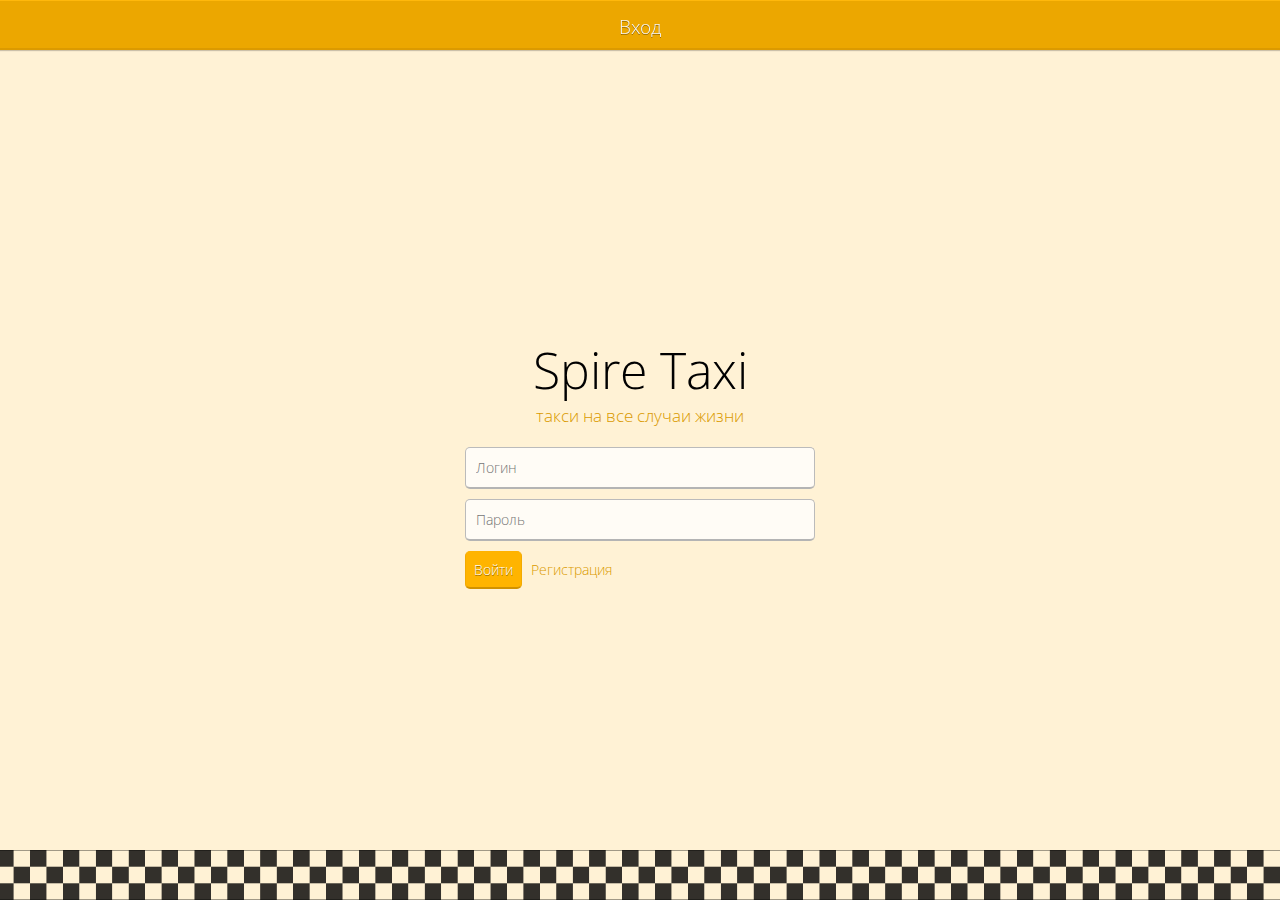
==== www/index.html @ 9522c14a "add_all" ====
<!DOCTYPE HTML>
<html lang="en-US">
<head>
  <meta charset="UTF-8">
  <meta name="viewport" content="width=device-width, initial-scale=1.0, minimum-scale=1.0, maximum-scale=1.0, user-scalable=yes" />
  <title>Spire Taxi</title>
  <link rel="shortcut icon" href="favicon.ico" />
  <link rel="stylesheet" href="css/style.css" />
  <link rel="stylesheet" href="fonts/font-awesome.css">
  <link href='http://fonts.googleapis.com/css?family=Open+Sans:300,400&subset=cyrillic,cyrillic-ext,latin' rel='stylesheet' type='text/css'>
  <script type="text/javascript" src="js/jquery.js"></script>
  <script type="text/javascript" src="js/all.js"></script>
  <script type="text/javascript" src="phonegap.js"></script>
  <script type="text/javascript" src="js/index.js"></script>
  <script type="text/javascript">
      app.initialize();
  </script>
</head>

<body class="home" id="body">
  <div id="navbar" class="navbar t-0 pos-fix ow-h text-a-cen">
    <div class="logo t-0 pos-fix">Вход</div>
  </div>
  <div id="homeContent" class="home-content ow-h marg-0-au">
  <p class="s-taxi text-a-cen">Spire Taxi</p>
  <p class="whois text-a-cen">такси на все случаи жизни</p>
    <form class="reg-form">
      <input id="reg_i1" type="text" placeholder="Логин" />
      <input id="reg_i2" type="text" placeholder="Пароль" />
      <button type="submit">Войти</button>
      <a href="get.html">Регистрация</a>
    </form>
  </div>
</body>
</html>
---- www/css/style.css ----
* {
  margin: 0;
  padding: 0;
  font-family: 'Open Sans', 'Tahoma', 'Arial';
  font-weight: 300;
  box-sizing: border-box;
  -moz-box-sizing: border-box;
  -webkit-box-sizing: border-box;
}
@font-face {
  font-family: FontAwesome;
  src: url(../fonts/fontawesome-webfont.eot);
  src: local(FontAwesome), url(../fonts/fontawesome-webfont.ttf);
  src: local(FontAwesome), url(../fonts/fontawesome-webfont.otf);
  src: local(FontAwesome), url(../fonts/fontawesome-webfont.woff);
  src: local(FontAwesome), url(../fonts/fontawesome-webfont.svg);
}
body {
 /* background-color: #134864;*/
  background-attachment: fixed;
  background-position: left top;
  background-repeat: repeat-x;
  font-size: 16px;
}
.home {
  background-color: #fff2d5;
  background-image: url(../img/homeback.png);
  background-position: right bottom;
  background-attachment: fixed;
  background-repeat: repeat-x;
  background-size: auto 50px;
}
a {
  text-decoration:none;
}
img {
  border: 0px;
  height:100%;
  width:100%;
}
ul {
  list-style: none outside none;
}
input:focus, input:active, button:focus, textarea:focus, button:active, textarea:active, a:focus, a:active {
  outline: 0 none;
}
.font-400 {
  font-weight: 400;
}
.t-0 {
  top:-1px;
}
.b-0 {
  bottom:0;
}
.l-0 {
  left:0;
}
.r-0 {
  right:0;
}
.ow-h, .menu li {
  overflow: hidden;
}
.fl-l {
  float: left;
}
.fl-r {
  float: right;
}
.marg-0-au {
  margin: 0 auto;
}
.text-a-cen {
  text-align: center;
}
.d-block, .menu a, .order-form a {
  display: block;
}
.pos-fix {
  position: fixed;
}
.pos-abs {
  position: absolute;
}
.curs-point {
  cursor: pointer;
}
.curs-def {
  cursor: default;
}
.text-und:hover {
  text-decoration: underline;
}
.trans-025{
  -webkit-transition: all 0.25s ease 0s;
  -moz-transition: all 0.25s ease 0s;
  -ms-transition: all 0.25s ease 0s;
  -o-transition: all 0.25s ease 0s;
  transition: all 0.25s ease 0s;
}


input, select {
  padding: 10px;
  border: 1px solid #bbb;
  width: 100%;
  margin-bottom: 10px;
  font-size: 14px;
  border-radius: 5px;
  border-bottom: 2px solid #b4b4b4;
}
select {
  color: #555;
}
option {
  padding: 0 10px;
}
button {
  padding: 8px;
  border-style: solid;
  border-width: 1px 1px 2px;
  border-color: #ffb200 #f3aa00 #d19200;
  background-color: #ffb400;
  font-size: 14px;
  color: #fff;
  text-shadow: 0 1px 0px #9b6c00;
  border-radius: 5px;
}
button:active, button:focus, button:hover {
  background-color: #f2aa00;
}


.navbar {
  width: 100%;
  height: 51px;
  border-top: 2px solid #ffb80c;
  border-bottom: 2px solid #dc9a00;
  color: #fff;
  box-shadow: 0 1px 1px rgba(0,0,0,.2);
  background: #eca700;
  text-shadow: 0 1px 0px #9b6c00;
}
.logo {
  height: 50px;
  width: 150px;
  padding: 15px 0;
  left:50%;
  margin-left: -75px;
  font-size: 19px;
  color: #f5f5f5;
}
.nav-menu {
  height: 50px;
  width: 50px;
  padding: 11px 0;
  font-size: 24px;
}
.nav-menu.l-0 {
  border-right: 0px solid #d19200;
}
.nav-menu.r-0 {
  border-left: 0px solid #d19200;
}
.nav-menu:active, .nav-menu.active, .nav-menu:focus, .nav-menu:hover {
  background-color: rgba(0,0,0,.08);
  box-shadow: 0 0 4px rgba(0,0,0,.2) inset;
  border-color: #d19200;
}

.menu {
  transform: translateX(-150px);
  -o-transform: translateX(-150px);
  -ms-transform: translateX(-150px);
  -moz-transform: translateX(-150px);
  -webkit-transform: translateX(-150px);
  top: 50px;
  width: 150px;
  min-height: 100px;
  background-color: rgba(40,40,40,.9);
  border: 1px solid #353535;
  text-shadow: 0 1px 0px #000;
  border-bottom-width: 2px;
  border-bottom-color: #272727;
  border-bottom-right-radius: 7px;
}
.menu.active {
  transform: translateX(0);
  -o-transform: translateX(0);
  -ms-transform: translateX(0);
  -moz-transform: translateX(0);
  -webkit-transform: translateX(0);
}

.menu ul {
  text-align: left;
  padding: 15px 0;
}
.menu li {
  height: 39px;
}
.menu a {
  padding: 9px 13px 12px;
  font-size: 14px;
  color: #ddd;
}
.menu a:active, .menu a:focus, .menu a:hover {
  background-color: rgba(0,0,0,.12);
}

.home-content {
  width: 100%;
  padding: 10px 25px;
  max-width: 400px;
  border-radius: 2px;
}
.content {
  margin-top:50px;
  min-height: 400px;
  width: 100%;
}
.s-taxi {
  font-size: 50px;
  padding-bottom:0px;
}
.whois {
  font-size: 17px;
  padding-bottom:20px;
  color: #da9a00;
}
.reg-form {
}
.reg-form input {
  background: #fffcf6;
}
.reg-form a {
  font-size: 14px;
  color: #da9a00;
  margin-left: 5px;
}



/*Order*/

.order-form li {
  border-bottom: 1px solid #ddd;
}
.order-form a {
  padding: 25px 15px;
}
.order-form a:active {
  background-color: #ffeec8;
}
.order-form h4 {
  font-size: 18px;
  color: #000;
}
.order-form p {
  font-size: 16px;
  color: #da9a00;
}
.button-box {
  padding: 20px 45px;
  background-color: #eee;
  border-top: 1px solid #ddd;
  width: 100%;

}
.button-box button {
  width: 100%;
  padding: 15px 0;
  font-size: 14px;
}


/* Adress */

.address-form {
  padding: 20px 10px;
}
.input {
  height: 50px;
}
.address-form input {
  padding-right: 36px;
}
.address-form .input i {
  margin-left: -50px;
  padding: 11px 12px;
  color: #999;
  font-size: 20px;
}
.address-form button {
}

.address-form select {
  width: 48%;
  margin-right: 1%;
}
.address-form select.fl-r {
  margin-left: 1%;
  margin-right: 0;
}
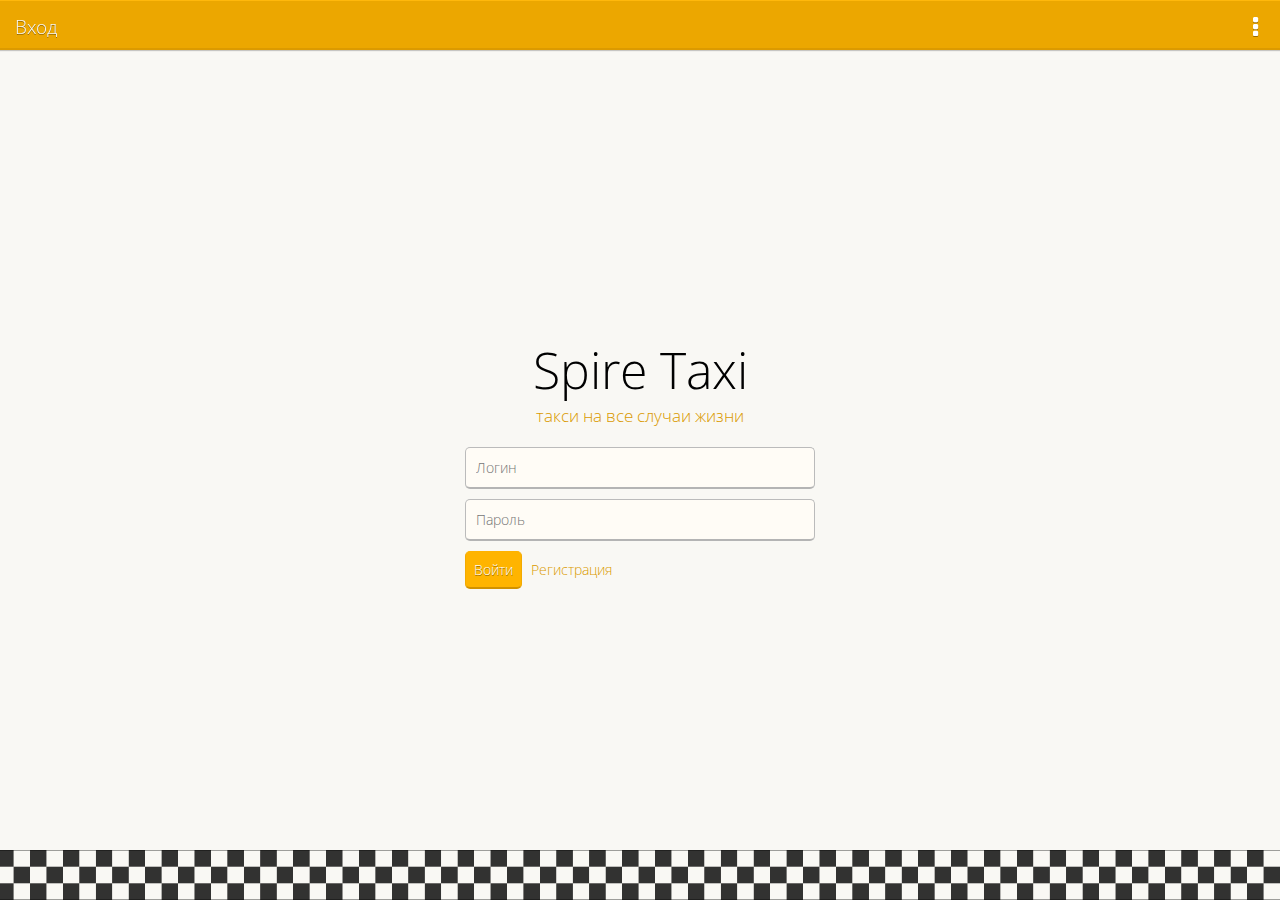
==== commit 1d4a71af: "new add" ====
--- a/www/index.html
+++ b/www/index.html
@@ -18,8 +18,14 @@
 </head>
 
 <body class="home" id="body">
-  <div id="navbar" class="navbar t-0 pos-fix ow-h text-a-cen">
-    <div class="logo t-0 pos-fix">Вход</div>
+  <div id="navbar" class="navbar t-0 pos-fix ow-h">
+    <div class="logo t-0 l-0 pos-fix">Вход</div>
+    <div id="open_menu" class="nav-menu t-0 r-0 pos-fix text-a-cen"><i class="fa fa-ellipsis-v"></i></div>
+    <div id="menu" class="menu pos-fix ow-h r-0 trans-025">
+      <ul>
+        <li><a href="">О программе</a></li>
+      </ul>
+    </div>
   </div>
   <div id="homeContent" class="home-content ow-h marg-0-au">
   <p class="s-taxi text-a-cen">Spire Taxi</p>
--- a/www/css/style.css
+++ b/www/css/style.css
@@ -23,7 +23,7 @@
   font-size: 16px;
 }
 .home {
-  background-color: #fff2d5;
+  background-color: #f9f8f4;
   background-image: url(../img/homeback.png);
   background-position: right bottom;
   background-attachment: fixed;
@@ -109,6 +109,18 @@
   font-size: 14px;
   border-radius: 5px;
   border-bottom: 2px solid #b4b4b4;
+}
+input[placeholder]          {
+  text-overflow:ellipsis;
+}
+input::-moz-placeholder     {
+  text-overflow:ellipsis;
+} 
+input:-moz-placeholder      {
+  text-overflow:ellipsis;
+} 
+input:-ms-input-placeholder {
+  text-overflow:ellipsis;
 }
 select {
   color: #555;
@@ -145,9 +157,14 @@
 .logo {
   height: 50px;
   width: 150px;
-  padding: 15px 0;
-  left:50%;
-  margin-left: -75px;
+  padding: 15px 15px;
+  font-size: 19px;
+  color: #f5f5f5;
+}
+.logo {
+  height: 50px;
+  width: 150px;
+  padding: 15px 15px;
   font-size: 19px;
   color: #f5f5f5;
 }
@@ -170,27 +187,19 @@
 }
 
 .menu {
-  transform: translateX(-150px);
-  -o-transform: translateX(-150px);
-  -ms-transform: translateX(-150px);
-  -moz-transform: translateX(-150px);
-  -webkit-transform: translateX(-150px);
   top: 50px;
-  width: 150px;
-  min-height: 100px;
+  display: none;
+  width: 130px;
+  min-height: 50px;
   background-color: rgba(40,40,40,.9);
   border: 1px solid #353535;
   text-shadow: 0 1px 0px #000;
   border-bottom-width: 2px;
   border-bottom-color: #272727;
-  border-bottom-right-radius: 7px;
+  border-bottom-left-radius: 7px;
 }
 .menu.active {
-  transform: translateX(0);
-  -o-transform: translateX(0);
-  -ms-transform: translateX(0);
-  -moz-transform: translateX(0);
-  -webkit-transform: translateX(0);
+  display: block;
 }
 
 .menu ul {
@@ -201,7 +210,7 @@
   height: 39px;
 }
 .menu a {
-  padding: 9px 13px 12px;
+  padding: 9px 0 12px 18px;
   font-size: 14px;
   color: #ddd;
 }
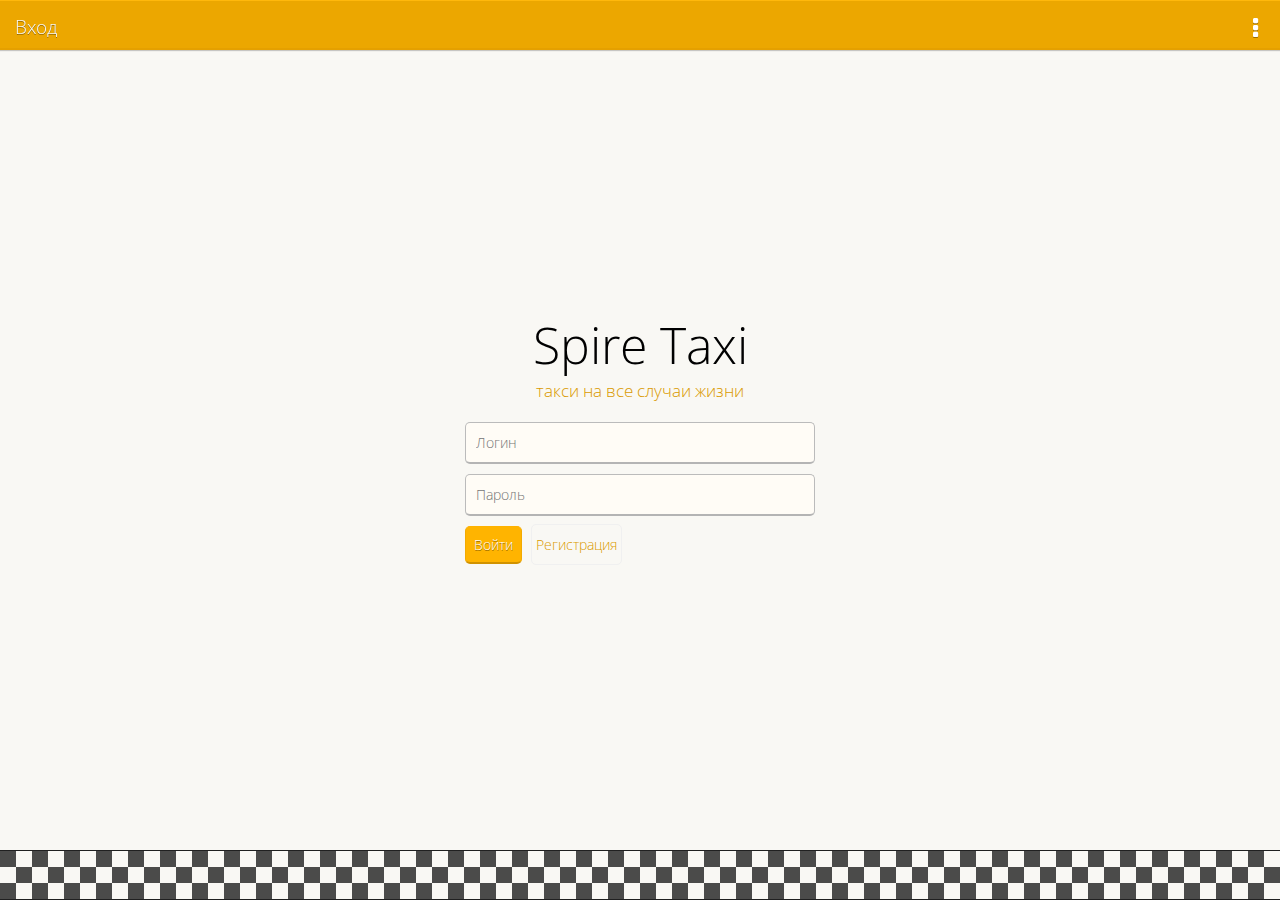
==== commit 4b5e07b3: "add register page" ====
--- a/www/index.html
+++ b/www/index.html
@@ -17,7 +17,7 @@
   </script>
 </head>
 
-<body class="home" id="body">
+<body id="body">
   <div id="navbar" class="navbar t-0 pos-fix ow-h">
     <div class="logo t-0 l-0 pos-fix">Вход</div>
     <div id="open_menu" class="nav-menu t-0 r-0 pos-fix text-a-cen"><i class="fa fa-ellipsis-v"></i></div>
@@ -27,6 +27,7 @@
       </ul>
     </div>
   </div>
+  <div class="home ow-h" id="home">
   <div id="homeContent" class="home-content ow-h marg-0-au">
   <p class="s-taxi text-a-cen">Spire Taxi</p>
   <p class="whois text-a-cen">такси на все случаи жизни</p>
@@ -34,8 +35,9 @@
       <input id="reg_i1" type="text" placeholder="Логин" />
       <input id="reg_i2" type="text" placeholder="Пароль" />
       <button type="submit">Войти</button>
-      <a href="get.html">Регистрация</a>
+      <a href="reg.html">Регистрация</a>
     </form>
+  </div>
   </div>
 </body>
 </html>--- a/www/css/style.css
+++ b/www/css/style.css
@@ -25,7 +25,7 @@
 .home {
   background-color: #f9f8f4;
   background-image: url(../img/homeback.png);
-  background-position: right bottom;
+  background-position: left bottom;
   background-attachment: fixed;
   background-repeat: repeat-x;
   background-size: auto 50px;
@@ -148,11 +148,11 @@
   width: 100%;
   height: 51px;
   border-top: 2px solid #ffb80c;
-  border-bottom: 2px solid #dc9a00;
+  border-bottom: 2px solid #e5a000;
   color: #fff;
-  box-shadow: 0 1px 1px rgba(0,0,0,.2);
   background: #eca700;
   text-shadow: 0 1px 0px #9b6c00;
+  box-shadow: 0 1px 1px rgba(0, 0, 0, 0.2);
 }
 .logo {
   height: 50px;
@@ -161,17 +161,10 @@
   font-size: 19px;
   color: #f5f5f5;
 }
-.logo {
-  height: 50px;
-  width: 150px;
-  padding: 15px 15px;
-  font-size: 19px;
-  color: #f5f5f5;
-}
 .nav-menu {
   height: 50px;
   width: 50px;
-  padding: 11px 0;
+  padding: 12px 0;
   font-size: 24px;
 }
 .nav-menu.l-0 {
@@ -188,7 +181,7 @@
 
 .menu {
   top: 50px;
-  display: none;
+  visibility: hidden;
   width: 130px;
   min-height: 50px;
   background-color: rgba(40,40,40,.9);
@@ -199,7 +192,7 @@
   border-bottom-left-radius: 7px;
 }
 .menu.active {
-  display: block;
+  visibility: visible;
 }
 
 .menu ul {
@@ -217,7 +210,14 @@
 .menu a:active, .menu a:focus, .menu a:hover {
   background-color: rgba(0,0,0,.12);
 }
-
+.home {
+  background-color: #f9f8f4;
+  background-image: url(../img/homeback.png);
+  background-position: left bottom;
+  background-attachment: fixed;
+  background-repeat: repeat-x;
+  background-size: auto 50px;
+}
 .home-content {
   width: 100%;
   padding: 10px 25px;
@@ -238,7 +238,8 @@
   padding-bottom:20px;
   color: #da9a00;
 }
-.reg-form {
+.reg-form p {
+  margin-bottom: 10px;
 }
 .reg-form input {
   background: #fffcf6;
@@ -247,6 +248,10 @@
   font-size: 14px;
   color: #da9a00;
   margin-left: 5px;
+  background-color: #f9f8f4;
+  padding: 10px 4px;
+  border-radius: 5px;
+  border: 1px solid #f0f0f0;
 }
 
 
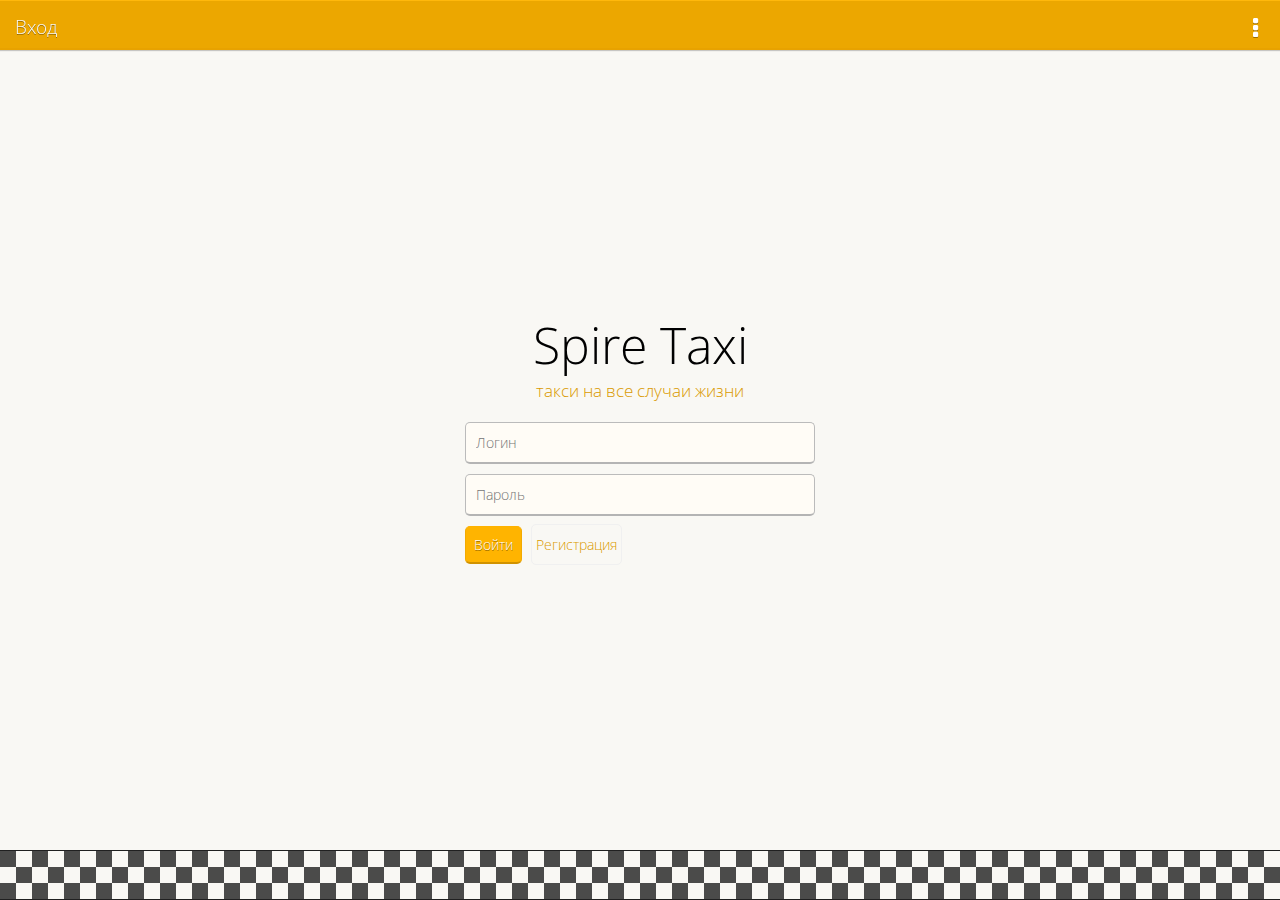
==== commit 8273529b: "menu out of navbar" ====
--- a/www/index.html
+++ b/www/index.html
@@ -21,12 +21,12 @@
   <div id="navbar" class="navbar t-0 pos-fix ow-h">
     <div class="logo t-0 l-0 pos-fix">Вход</div>
     <div id="open_menu" class="nav-menu t-0 r-0 pos-fix text-a-cen"><i class="fa fa-ellipsis-v"></i></div>
+  </div>
     <div id="menu" class="menu pos-fix ow-h r-0 trans-025">
       <ul>
         <li><a href="">О программе</a></li>
       </ul>
     </div>
-  </div>
   <div class="home ow-h" id="home">
   <div id="homeContent" class="home-content ow-h marg-0-au">
   <p class="s-taxi text-a-cen">Spire Taxi</p>
--- a/www/css/style.css
+++ b/www/css/style.css
@@ -148,7 +148,7 @@
   width: 100%;
   height: 51px;
   border-top: 2px solid #ffb80c;
-  border-bottom: 2px solid #e5a000;
+  border-bottom: 2px solid #e8a200;
   color: #fff;
   background: #eca700;
   text-shadow: 0 1px 0px #9b6c00;
@@ -180,8 +180,8 @@
 }
 
 .menu {
-  top: 50px;
-  visibility: hidden;
+  top: -100px;
+  opacity: 1;
   width: 130px;
   min-height: 50px;
   background-color: rgba(40,40,40,.9);
@@ -190,9 +190,12 @@
   border-bottom-width: 2px;
   border-bottom-color: #272727;
   border-bottom-left-radius: 7px;
+  pointer-events: none;
 }
 .menu.active {
-  visibility: visible;
+  opacity: 0;
+  pointer-events: auto;
+  top:50px;
 }
 
 .menu ul {
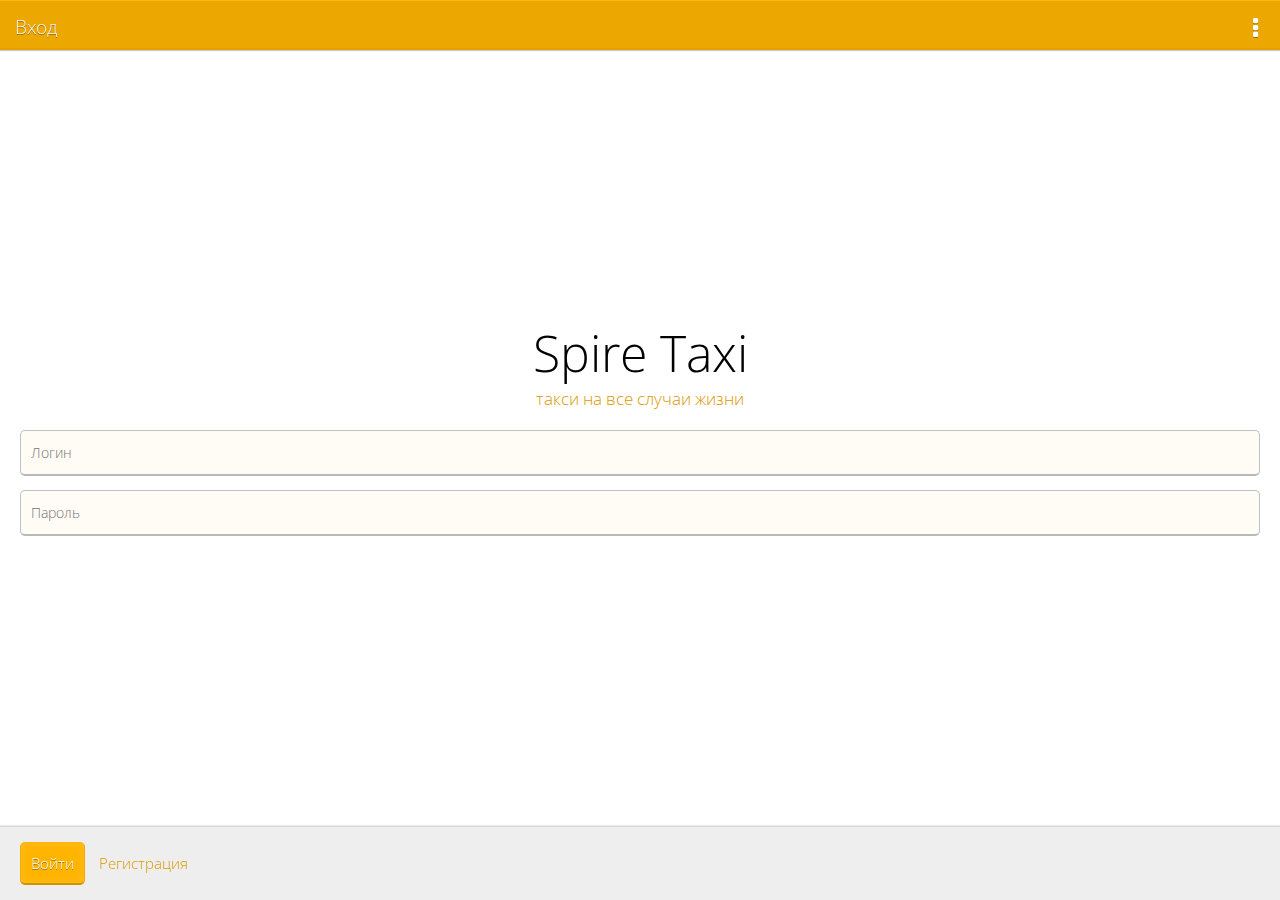
==== commit 7b6f551e: "bottom panel, size of inputs and of buttons" ====
--- a/www/index.html
+++ b/www/index.html
@@ -22,22 +22,22 @@
     <div class="logo t-0 l-0 pos-fix">Вход</div>
     <div id="open_menu" class="nav-menu t-0 r-0 pos-fix text-a-cen"><i class="fa fa-ellipsis-v"></i></div>
   </div>
-    <div id="menu" class="menu pos-fix ow-h r-0 trans-025">
+    <div id="menu" class="menu pos-fix ow-h r-0">
       <ul>
         <li><a href="">О программе</a></li>
       </ul>
     </div>
-  <div class="home ow-h" id="home">
   <div id="homeContent" class="home-content ow-h marg-0-au">
   <p class="s-taxi text-a-cen">Spire Taxi</p>
   <p class="whois text-a-cen">такси на все случаи жизни</p>
     <form class="reg-form">
       <input id="reg_i1" type="text" placeholder="Логин" />
-      <input id="reg_i2" type="text" placeholder="Пароль" />
-      <button type="submit">Войти</button>
-      <a href="reg.html">Регистрация</a>
+      <input id="reg_i2" type="password" placeholder="Пароль" />
     </form>
   </div>
+  <div class="bottom-panel pos-fix b-0">
+    <button class="btn" type="submit">Войти</button>
+    <a href="reg.html">Регистрация</a>
   </div>
 </body>
 </html>--- a/www/css/style.css
+++ b/www/css/style.css
@@ -47,6 +47,9 @@
 .font-400 {
   font-weight: 400;
 }
+.font-300, .logo, .reg-form p {
+  font-weight: 300;
+}
 .t-0 {
   top:-1px;
 }
@@ -92,7 +95,7 @@
 .text-und:hover {
   text-decoration: underline;
 }
-.trans-025{
+.trans-025, .menu a, .nav-menu {
   -webkit-transition: all 0.25s ease 0s;
   -moz-transition: all 0.25s ease 0s;
   -ms-transition: all 0.25s ease 0s;
@@ -102,13 +105,13 @@
 
 
 input, select {
-  padding: 10px;
-  border: 1px solid #bbb;
-  width: 100%;
-  margin-bottom: 10px;
+  padding: 12px 10px;
+  border: 1px solid #c1c1c1;
+  width: 100%;
+  margin-bottom: 14px;
   font-size: 14px;
   border-radius: 5px;
-  border-bottom: 2px solid #b4b4b4;
+  border-bottom: 2px solid #b9b9b9;
 }
 input[placeholder]          {
   text-overflow:ellipsis;
@@ -129,15 +132,16 @@
   padding: 0 10px;
 }
 button {
-  padding: 8px;
+  padding: 10px;
   border-style: solid;
   border-width: 1px 1px 2px;
   border-color: #ffb200 #f3aa00 #d19200;
   background-color: #ffb400;
-  font-size: 14px;
+  font-size: 15px;
   color: #fff;
   text-shadow: 0 1px 0px #9b6c00;
   border-radius: 5px;
+  box-shadow: 0 0 10px rgba(255,255,255,.15) inset;
 }
 button:active, button:focus, button:hover {
   background-color: #f2aa00;
@@ -153,6 +157,7 @@
   background: #eca700;
   text-shadow: 0 1px 0px #9b6c00;
   box-shadow: 0 1px 1px rgba(0, 0, 0, 0.2);
+  z-index:3;
 }
 .logo {
   height: 50px;
@@ -180,53 +185,53 @@
 }
 
 .menu {
-  top: -100px;
-  opacity: 1;
-  width: 130px;
+  top: -300px;
+  width: 150px;
   min-height: 50px;
   background-color: rgba(40,40,40,.9);
-  border: 1px solid #353535;
+  border: 1px solid #101010;
+  border-width: 0 0 1px 1px;
   text-shadow: 0 1px 0px #000;
-  border-bottom-width: 2px;
-  border-bottom-color: #272727;
+  border-bottom-color: #090909;
   border-bottom-left-radius: 7px;
-  pointer-events: none;
+  z-index:2;
 }
 .menu.active {
-  opacity: 0;
-  pointer-events: auto;
   top:50px;
 }
 
 .menu ul {
   text-align: left;
-  padding: 15px 0;
+  padding: 18px 0;
 }
 .menu li {
-  height: 39px;
+  height: 49px;
 }
 .menu a {
-  padding: 9px 0 12px 18px;
+  padding: 14px 0 17px 26px;
   font-size: 14px;
   color: #ddd;
 }
 .menu a:active, .menu a:focus, .menu a:hover {
   background-color: rgba(0,0,0,.12);
 }
-.home {
-  background-color: #f9f8f4;
-  background-image: url(../img/homeback.png);
-  background-position: left bottom;
-  background-attachment: fixed;
-  background-repeat: repeat-x;
-  background-size: auto 50px;
-}
 .home-content {
   width: 100%;
-  padding: 10px 25px;
-  max-width: 400px;
+  padding: 10px 20px 80px;
   border-radius: 2px;
 }
+
+
+.bottom-panel {
+  width: 100%;
+  padding:15px 20px;
+  background: #eee;
+  border-top: 1px solid #d7d7d7;
+  z-index:1;
+  box-shadow: 0 -1px 1px rgba(0, 0, 0, 0.07);
+}
+
+
 .content {
   margin-top:50px;
   min-height: 400px;
@@ -242,19 +247,19 @@
   color: #da9a00;
 }
 .reg-form p {
-  margin-bottom: 10px;
+  margin-bottom: 16px;
+  padding: 5px 0;
+  color: #DA9A00;
 }
 .reg-form input {
   background: #fffcf6;
 }
-.reg-form a {
-  font-size: 14px;
+.reg-form a, .bottom-panel a {
+  font-size: 15px;
   color: #da9a00;
   margin-left: 5px;
-  background-color: #f9f8f4;
-  padding: 10px 4px;
+  padding: 12px 5px;
   border-radius: 5px;
-  border: 1px solid #f0f0f0;
 }
 
 
@@ -280,22 +285,23 @@
 }
 .button-box {
   padding: 20px 45px;
-  background-color: #eee;
-  border-top: 1px solid #ddd;
+  background: #eee;
+  border-top: 1px solid #d7d7d7;
+  z-index:1;
+  box-shadow: 0 -1px 1px rgba(0, 0, 0, 0.07);
   width: 100%;
 
 }
 .button-box button {
   width: 100%;
   padding: 15px 0;
-  font-size: 14px;
 }
 
 
 /* Adress */
 
 .address-form {
-  padding: 20px 10px;
+  padding: 20px;
 }
 .input {
   height: 50px;
@@ -305,7 +311,7 @@
 }
 .address-form .input i {
   margin-left: -50px;
-  padding: 11px 12px;
+  padding: 13px 12px;
   color: #999;
   font-size: 20px;
 }
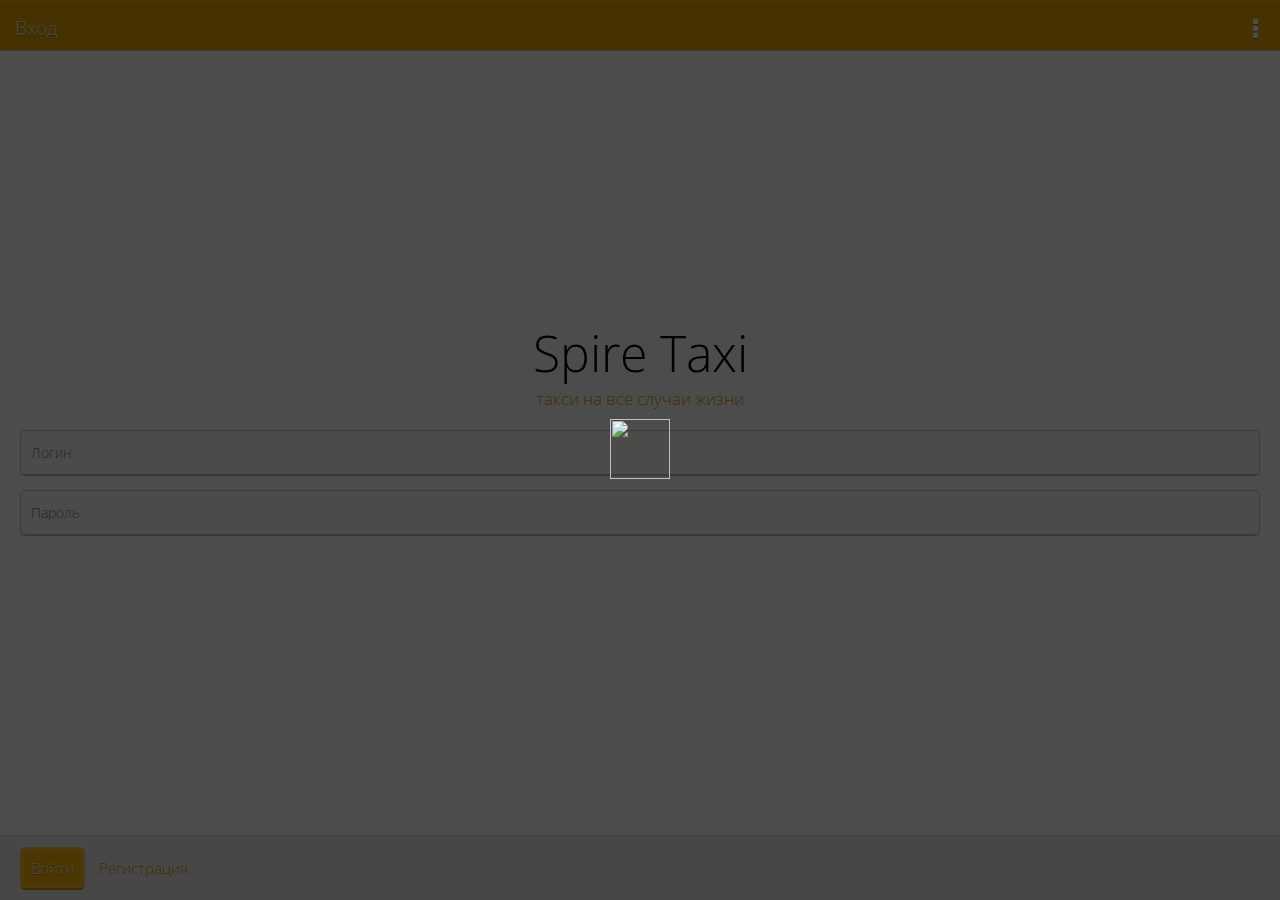
==== commit 54649b29: "add loader" ====
--- a/www/index.html
+++ b/www/index.html
@@ -18,6 +18,8 @@
 </head>
 
 <body id="body">
+  <div id="allscreen" class="allscreen pos-fix t-0 l-0 b-0 r-0 trans-025"><img id="all_img" src="img/482.gif"></div>
+
   <div id="navbar" class="navbar t-0 pos-fix ow-h">
     <div class="logo t-0 l-0 pos-fix">Вход</div>
     <div id="open_menu" class="nav-menu t-0 r-0 pos-fix text-a-cen"><i class="fa fa-ellipsis-v"></i></div>
--- a/www/css/style.css
+++ b/www/css/style.css
@@ -16,20 +16,12 @@
   src: local(FontAwesome), url(../fonts/fontawesome-webfont.svg);
 }
 body {
- /* background-color: #134864;*/
+  background-image: url(../img/bg.png);
   background-attachment: fixed;
   background-position: left top;
   background-repeat: repeat-x;
   font-size: 16px;
 }
-.home {
-  background-color: #f9f8f4;
-  background-image: url(../img/homeback.png);
-  background-position: left bottom;
-  background-attachment: fixed;
-  background-repeat: repeat-x;
-  background-size: auto 50px;
-}
 a {
   text-decoration:none;
 }
@@ -95,7 +87,7 @@
 .text-und:hover {
   text-decoration: underline;
 }
-.trans-025, .menu a, .nav-menu {
+.trans-025, .menu a, .nav-menu, button {
   -webkit-transition: all 0.25s ease 0s;
   -moz-transition: all 0.25s ease 0s;
   -ms-transition: all 0.25s ease 0s;
@@ -106,12 +98,12 @@
 
 input, select {
   padding: 12px 10px;
-  border: 1px solid #c1c1c1;
+  border: 1px solid #c7c7c7;
   width: 100%;
   margin-bottom: 14px;
   font-size: 14px;
   border-radius: 5px;
-  border-bottom: 2px solid #b9b9b9;
+  border-bottom: 2px solid #c0c0c0;
 }
 input[placeholder]          {
   text-overflow:ellipsis;
@@ -135,16 +127,18 @@
   padding: 10px;
   border-style: solid;
   border-width: 1px 1px 2px;
-  border-color: #ffb200 #f3aa00 #d19200;
+  border-color: #ffca50 #ffca50 #d19200;
   background-color: #ffb400;
   font-size: 15px;
   color: #fff;
   text-shadow: 0 1px 0px #9b6c00;
   border-radius: 5px;
-  box-shadow: 0 0 10px rgba(255,255,255,.15) inset;
+  box-shadow: 0 2px 8px rgba(255,255,255,.2) inset, 0 -2px 8px rgba(255,255,255,.2) inset;
 }
 button:active, button:focus, button:hover {
-  background-color: #f2aa00;
+  box-shadow: 0 0 3px rgba(0,0,0,.04) inset;
+  /*background-color: #f2aa00;*/
+  border-color: #f3aa00 #f3aa00 #f5ba32;
 }
 
 
@@ -162,14 +156,14 @@
 .logo {
   height: 50px;
   width: 150px;
-  padding: 15px 15px;
+  padding: 16px 15px;
   font-size: 19px;
   color: #f5f5f5;
 }
 .nav-menu {
   height: 50px;
   width: 50px;
-  padding: 12px 0;
+  padding: 13px 0;
   font-size: 24px;
 }
 .nav-menu.l-0 {
@@ -224,7 +218,7 @@
 
 .bottom-panel {
   width: 100%;
-  padding:15px 20px;
+  padding:10px 20px;
   background: #eee;
   border-top: 1px solid #d7d7d7;
   z-index:1;
@@ -267,7 +261,7 @@
 /*Order*/
 
 .order-form li {
-  border-bottom: 1px solid #ddd;
+  border-bottom: 1px solid #eee;
 }
 .order-form a {
   padding: 25px 15px;
@@ -284,11 +278,11 @@
   color: #da9a00;
 }
 .button-box {
-  padding: 20px 45px;
+  padding: 15px 45px;
   background: #eee;
-  border-top: 1px solid #d7d7d7;
+  border-top: 1px solid #e0e0e0;
   z-index:1;
-  box-shadow: 0 -1px 1px rgba(0, 0, 0, 0.07);
+  box-shadow: 0 -1px 1px #eee;
   width: 100%;
 
 }
@@ -325,4 +319,14 @@
 .address-form select.fl-r {
   margin-left: 1%;
   margin-right: 0;
+}
+
+
+.allscreen {
+  background: rgba(0,0,0,.7);
+  z-index:10;
+}
+.allscreen img {
+  width: 60px;
+  height: 60px;
 }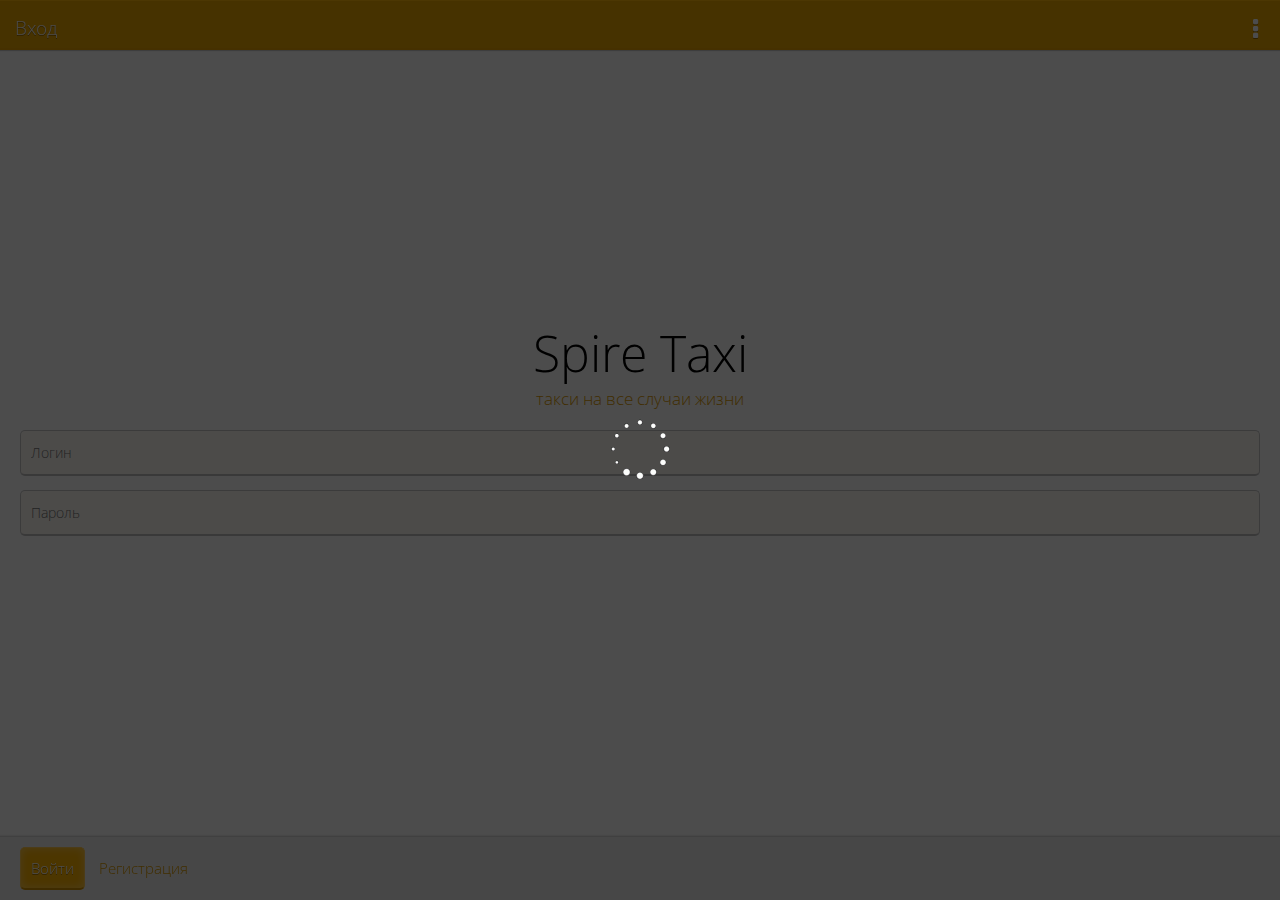
==== commit c700237c: "right src" ====
--- a/www/index.html
+++ b/www/index.html
@@ -18,7 +18,7 @@
 </head>
 
 <body id="body">
-  <div id="allscreen" class="allscreen pos-fix t-0 l-0 b-0 r-0 trans-025"><img id="all_img" src="img/482.gif"></div>
+  <div id="allscreen" class="allscreen pos-fix t-0 l-0 b-0 r-0 trans-025"><img id="all_img" src="img/482.GIF"></div>
 
   <div id="navbar" class="navbar t-0 pos-fix ow-h">
     <div class="logo t-0 l-0 pos-fix">Вход</div>
